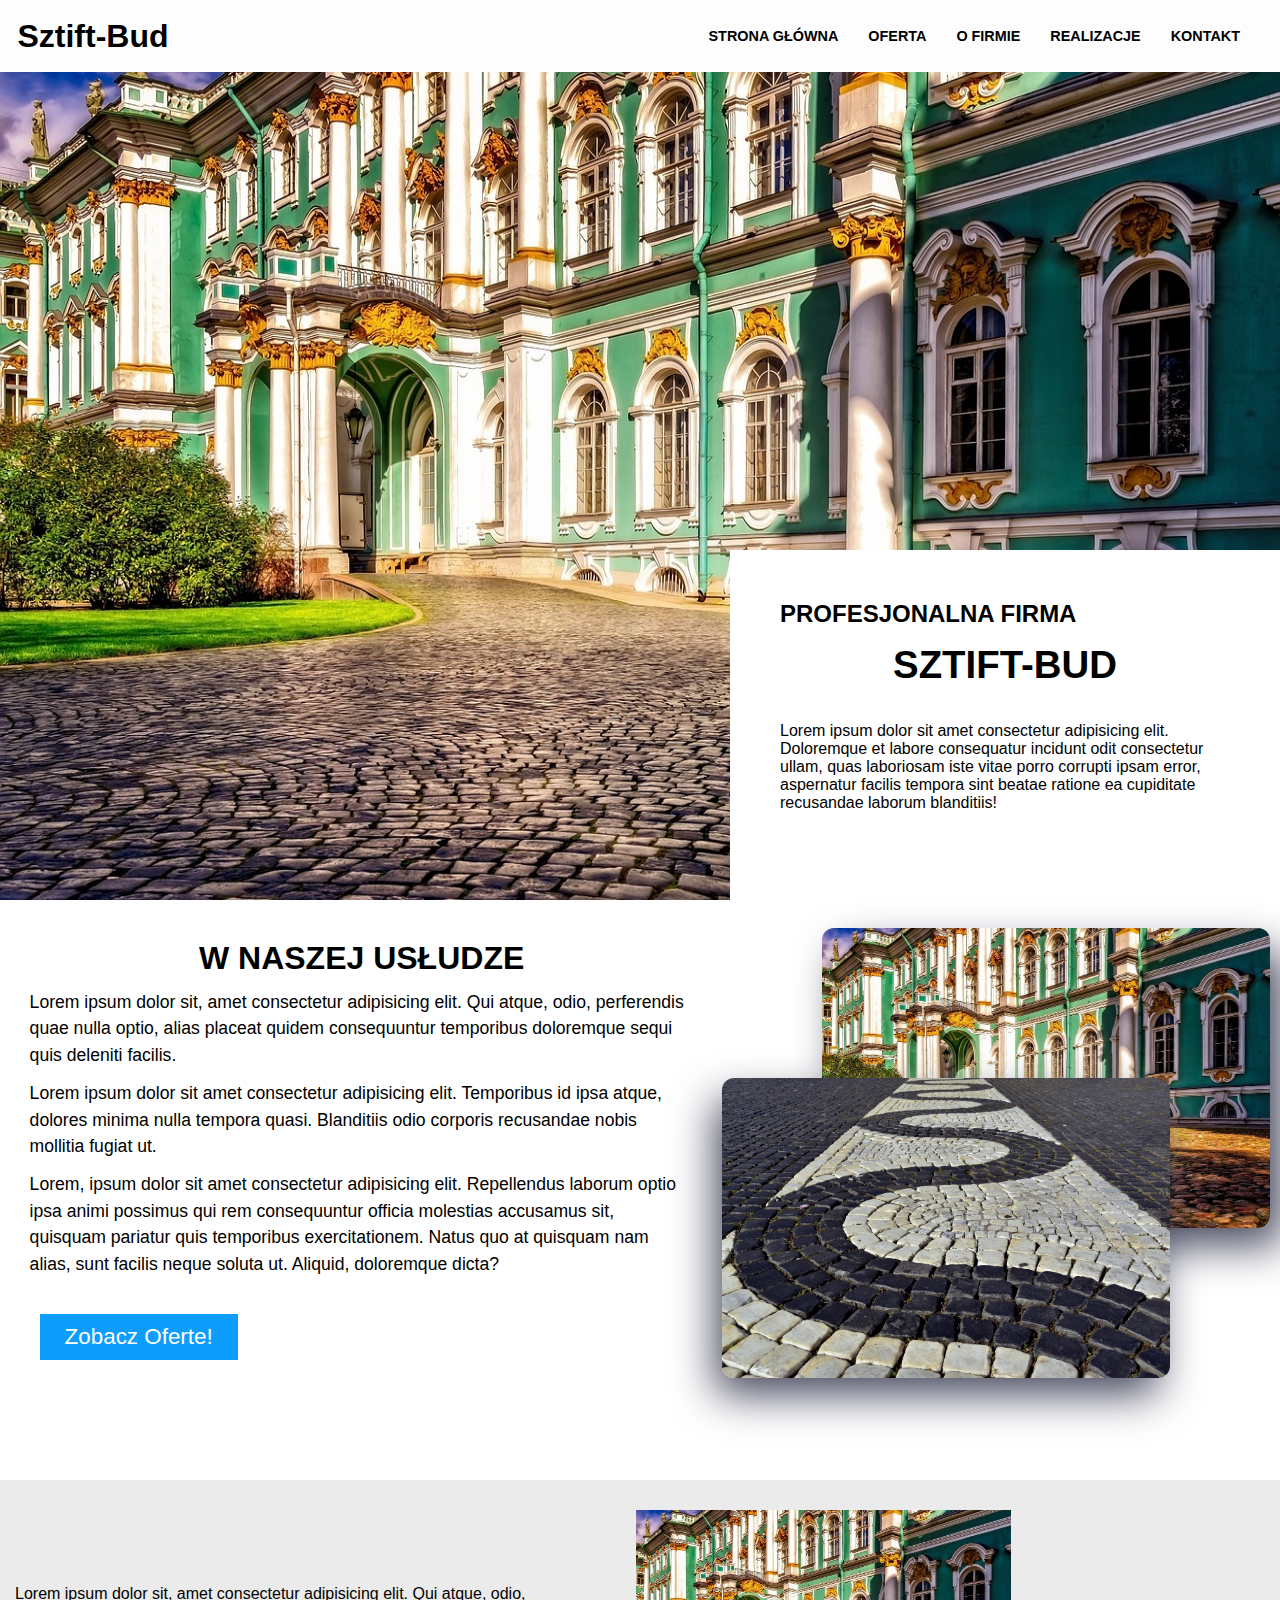
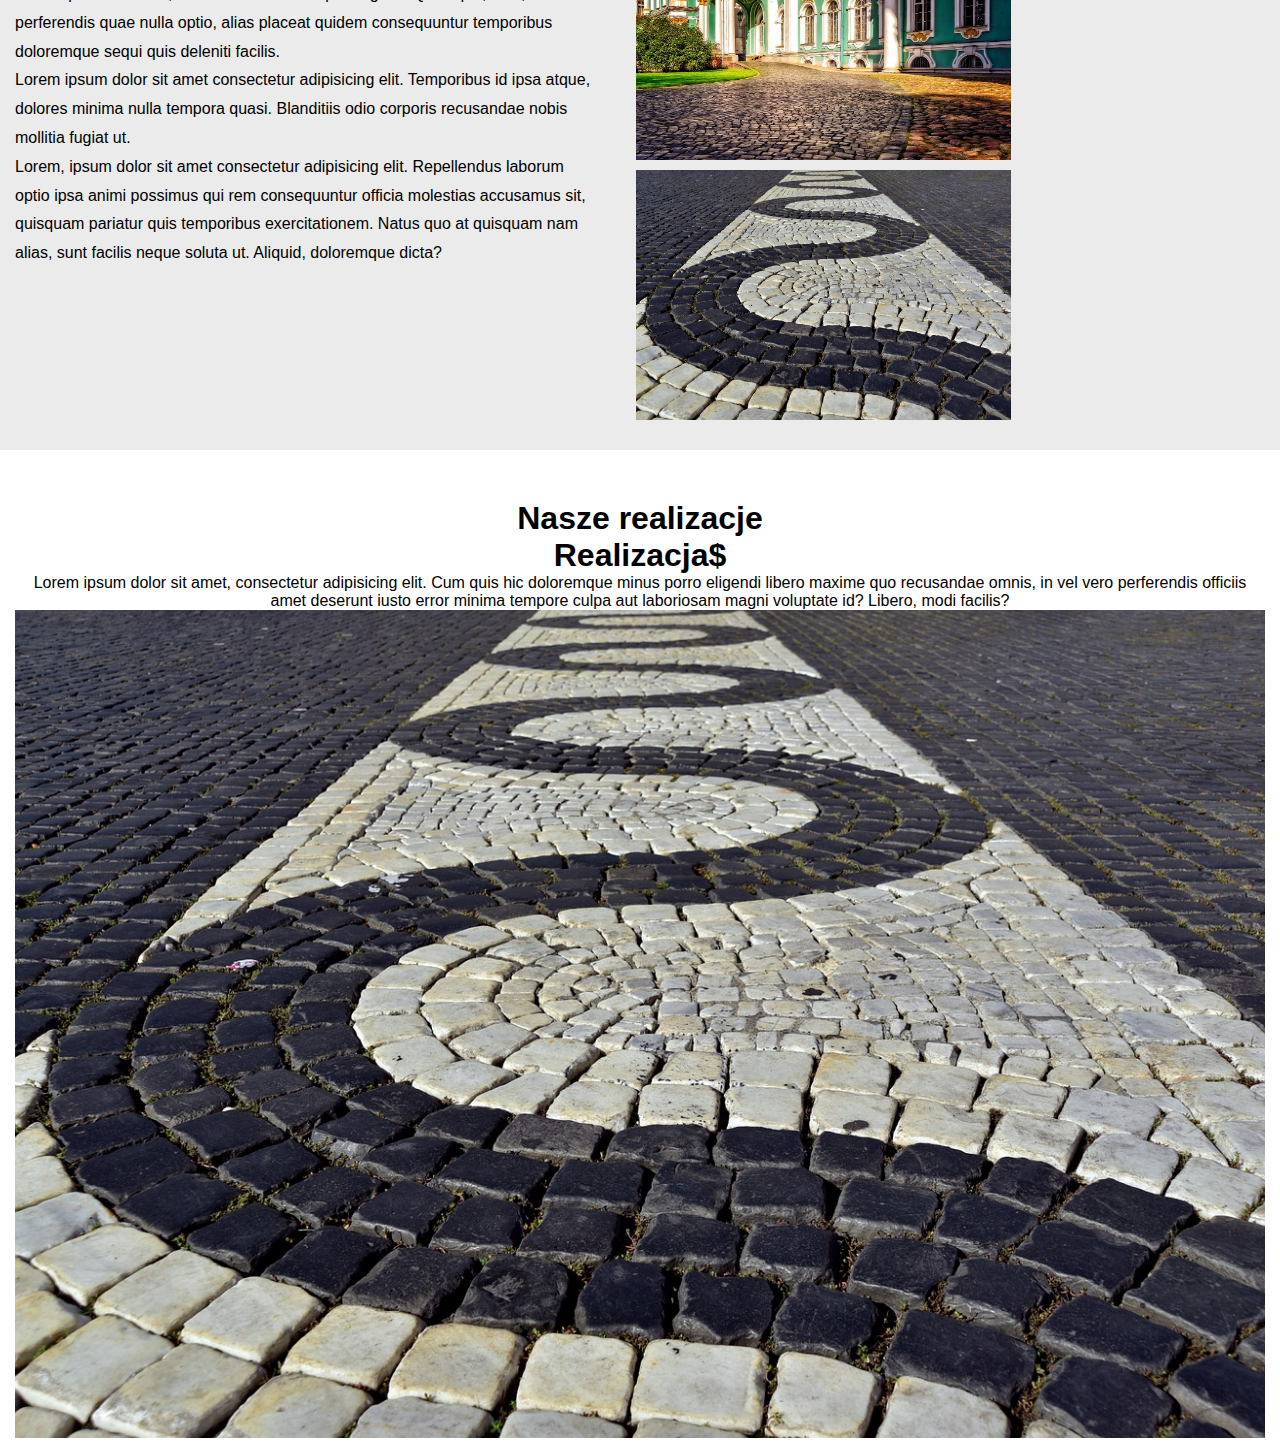
==== index.html @ 326c02a9 "main section and nav" ====
<!DOCTYPE html>
<html lang="en">
<head>
    <meta charset="UTF-8">
    <meta http-equiv="X-UA-Compatible" content="IE=edge">
    <meta name="viewport" content="width=device-width, initial-scale=1.0">
    <title>Sztift-Bud</title>
    <link rel="stylesheet" href="style.css">
</head>
<body>
    <nav class="navigation">
        <div class="logo">
            <h1>Sztift-Bud</h1>
        </div>
        <ul class="nav">
            <li class="nav-item">Strona Główna</li>
            <li class="nav-item">Oferta</li>
            <li class="nav-item">O Firmie</li>
            <li class="nav-item">Realizacje</li>
            <li class="nav-item">Kontakt</li>
        </ul>

        <div class="hamburger">
            <span class="bar"></span>
            <span class="bar"></span>
            <span class="bar"></span>
        </div>
    </nav>

    <header class="introduce">
        <div class="gallery-header">
            <img src='gallery-header/img1.jpg'  id="image" alt="wykonane podloże z kostki brukowej">
        </div>
        <div class="introduce-company">
            <h2>Profesjonalna firma</h2>
            <h1>Sztift-Bud</h1>
            <p>Lorem ipsum dolor sit amet consectetur adipisicing elit. Doloremque et labore consequatur incidunt odit consectetur ullam, quas laboriosam iste vitae porro corrupti ipsam error, aspernatur facilis tempora sint beatae ratione ea cupiditate recusandae laborum blanditiis!</p>
        </div>
    </header>

    <section class="offers">
        <div class="offers-info">
            <h1>W naszej usłudze</h1>
            <p>Lorem ipsum dolor sit, amet consectetur adipisicing elit. Qui atque, odio, perferendis quae nulla optio, alias placeat quidem consequuntur temporibus doloremque sequi quis deleniti facilis.</p>
            <p>Lorem ipsum dolor sit amet consectetur adipisicing elit. Temporibus id ipsa atque, dolores minima nulla tempora quasi. Blanditiis odio corporis recusandae nobis mollitia fugiat ut.</p>
            <p>Lorem, ipsum dolor sit amet consectetur adipisicing elit. Repellendus laborum optio ipsa animi possimus qui rem consequuntur officia molestias accusamus sit, quisquam pariatur quis temporibus exercitationem. Natus quo at quisquam nam alias, sunt facilis neque soluta ut. Aliquid, doloremque dicta?</p>
            <button class="show-offers">Zobacz Oferte!</button>
        </div>
        <div class="offers-img">
            <img class="img1" src="gallery-header/img1.jpg" alt="">
            <img class="img2" src="gallery-header/img2.jpg" alt="">

        </div>
    </section>


    <section class="about-company">
        <div class="aboutus">
            <p>Lorem ipsum dolor sit, amet consectetur adipisicing elit. Qui atque, odio, perferendis quae nulla optio, alias placeat quidem consequuntur temporibus doloremque sequi quis deleniti facilis.</p>
            <p>Lorem ipsum dolor sit amet consectetur adipisicing elit. Temporibus id ipsa atque, dolores minima nulla tempora quasi. Blanditiis odio corporis recusandae nobis mollitia fugiat ut.</p>
            <p>Lorem, ipsum dolor sit amet consectetur adipisicing elit. Repellendus laborum optio ipsa animi possimus qui rem consequuntur officia molestias accusamus sit, quisquam pariatur quis temporibus exercitationem. Natus quo at quisquam nam alias, sunt facilis neque soluta ut. Aliquid, doloremque dicta?</p>
        </div>
        <div class="aboutus-img">
            <img class="img-aboutus1" src="gallery-header/img1.jpg" alt="">
            <img class="img-aboutus2" src="gallery-header/img2.jpg" alt="">


        </div>
    </section>

    <section class="realizations">
        <h1>Nasze realizacje</h1>
        <div class="realizations-container">
            <div class="realizations1">
                <h1>Realizacja$</h1>
                <p>Lorem ipsum dolor sit amet, consectetur adipisicing elit. Cum quis hic doloremque minus porro eligendi libero maxime quo recusandae omnis, in vel vero perferendis officiis amet deserunt iusto error minima tempore culpa aut laboriosam magni voluptate id? Libero, modi facilis?</p>
                <img src="./gallery-header/img2.jpg" alt="">
            </div>
            
        </div>
        
    </section>

    
    

    <script src="script.js"></script>
</body>
</html>
---- style.css ----
*{
    margin:0;
    padding:0;
    box-sizing: border-box;
}

html{
    font-family: Arial, Helvetica, sans-serif;
}
body{
    width:100%;
    min-height:200vh;
    position:relative;
    
    /* overflow:hidden; */
}

li{
    list-style: none;
    font-weight: bold;
}

nav.navigation{
    z-index: 1;
    position:fixed;
    top:0;
    left:0;
    display:flex;
    height:8vh;
    width:100vw;
    background-color: rgb(253, 253, 253);
    line-height: 8vh;
    text-align: right;
    /* justify-content: right; */


}
div.logo{
    display:flex;
    width:15vw;
    justify-content: center;
}
ul.nav{
    /* display:inline-block; */
    display:flex;
    flex-wrap: nowrap;
    width:85vw;
    text-align: right;
    gap:30px;
    margin-right:40px;
    justify-content: right;
}
li.nav-item{
    font-size: 0.9rem;
    text-transform: uppercase;
    text-align: right;

}
.hamburger{
    display:none;
    cursor:pointer;
    /* line-height: 8vh; */
}
.bar{
    display:block;
    width:25px;
    height:4px;
    -webkit-transition:all 0.3s ease-in-out;
    transition:all 0.3s ease-in-out;
    background-color: #2b2b2b;
    margin:3px;
  
}

@media(max-width:920px){
    div.logo{
        font-size: 12px;
        margin:0 10px;
    }

}
@media(max-width:768px){

    .hamburger{
        position:fixed;
        top:2vh;
        right:2vw;
        display:block;
    }

    .hamburger.active .bar:nth-child(2){
        opacity:0;
    }
    .hamburger.active .bar:nth-child(1){
        transform:translateY(8px) rotate(45deg);
    }
    .hamburger.active .bar:nth-child(3){
        transform:translateY(-8px) rotate(-45deg);
    }




    div.logo{
        display:flex;
        width:100%;

        margin-left:5vw;
        justify-content: left;
    }
    
    ul.nav{
        display:none;
        position:fixed;
        text-align: right;
        right:-300px;
        top:8vh;
        gap:0;
        flex-direction: column;
        background-color: #aea7a7;
        font-size: 22px;
        transition:0.3s;
    }
    ul.nav li{
        background-color: #aea7a7; 
        border:1px solid rgb(233, 233, 233);
        padding:0 15px;
   }

    
    ul.nav.active{
        display:block;
        top:8vh;
        right:0;
        width:200px;
        margin:0;
        /* padding:0 15px; */
    }
    nav-item{
        margin:16px;
    }
   

}
@media(max-width:450px){
    ul.nav.active{
        width:100%;
    }
    ul.nav li{
        text-align: center;
    }
}

    
/* header*/

 header.introduce{
    position:relative;
    max-height:92vh;
    /* width:100%; */
    top:8vh;
    left:0;
    margin-bottom:100px;
}
 img{
    background-origin:border-box;
    height:auto;
    height:92vh;
    width:100%;
    background-position:center;
    display:block;

}

div.introduce-company{
    position:absolute;
    width:550px;
    height:350px;
    background-color: #ffffff;
    bottom:0;
    right:0;
    padding:50px;
}
.introduce-company h2{
    text-align: left;
    text-transform: uppercase;
}
.introduce-company h1{
    text-transform: uppercase;
    font-size: 2.4rem;
    margin:15px 0 35px 0;
    text-align: center;

}

/* section offers */

section.offers{
    display:flex;
    justify-content: space-around;
}

div.offers-info{
 width:55vw;
}
div.offers-info h1{
    text-align: center;
    text-transform: uppercase;
    margin:12px;

}

div.offers-info p{
    font-size: 1.1rem;
    line-height: 150%;
    margin:12px 20px;;
}

button.show-offers{
    font-size: 1.4rem;
    padding:10px 25px;
    margin:25px 0 0 30px;
    background-color: rgb(13, 157, 253);
    border:none;
    color:white;
    cursor:pointer;
}

button.show-offers:hover{
    opacity:0.7;
}

div.offers-img{
    width:42vw;
    position:relative;
    top:0;
    right:0;

}

img.img1{
    position:absolute;
    width:35vw;
    height:300px;
    top:0;
    right:0;
    -webkit-box-shadow: 15px 20px 43px -3px rgba(66, 68, 90, 1);
    -moz-box-shadow: 15px 20px 43px -3px rgba(66, 68, 90, 1);
    box-shadow: 15px 20px 43px -3px rgba(66, 68, 90, 1);
    border-radius:12px;
}

img.img2{
    position:absolute;
    top:150px;
    right:100px;
    width:35vw;
    height:300px;
    -webkit-box-shadow: -9px 19px 43px -3px rgba(66, 68, 90, 1);
    -moz-box-shadow: -9px 19px 43px -3px rgba(66, 68, 90, 1);
    box-shadow: -9px 19px 43px -3px rgba(66, 68, 90, 1);
    border-radius:12px;

}

/* aboutus */

section.about-company{
    display:flex;
    margin:120px 0 50px 0;
    background-color: rgb(236, 235, 235);
}
div.aboutus{
    width:45vw;
margin:100px 15px;
line-height: 180%;
text-align:left;
}
div.aboutus-img{
margin:30px;
}

img.img-aboutus1{
    height:250px;
    width:auto;
    margin-bottom:10px;
}

img.img-aboutus2{
    height:250px;
    width:auto;
}

section.realizations{
    margin:15px;
    text-align: center;
}
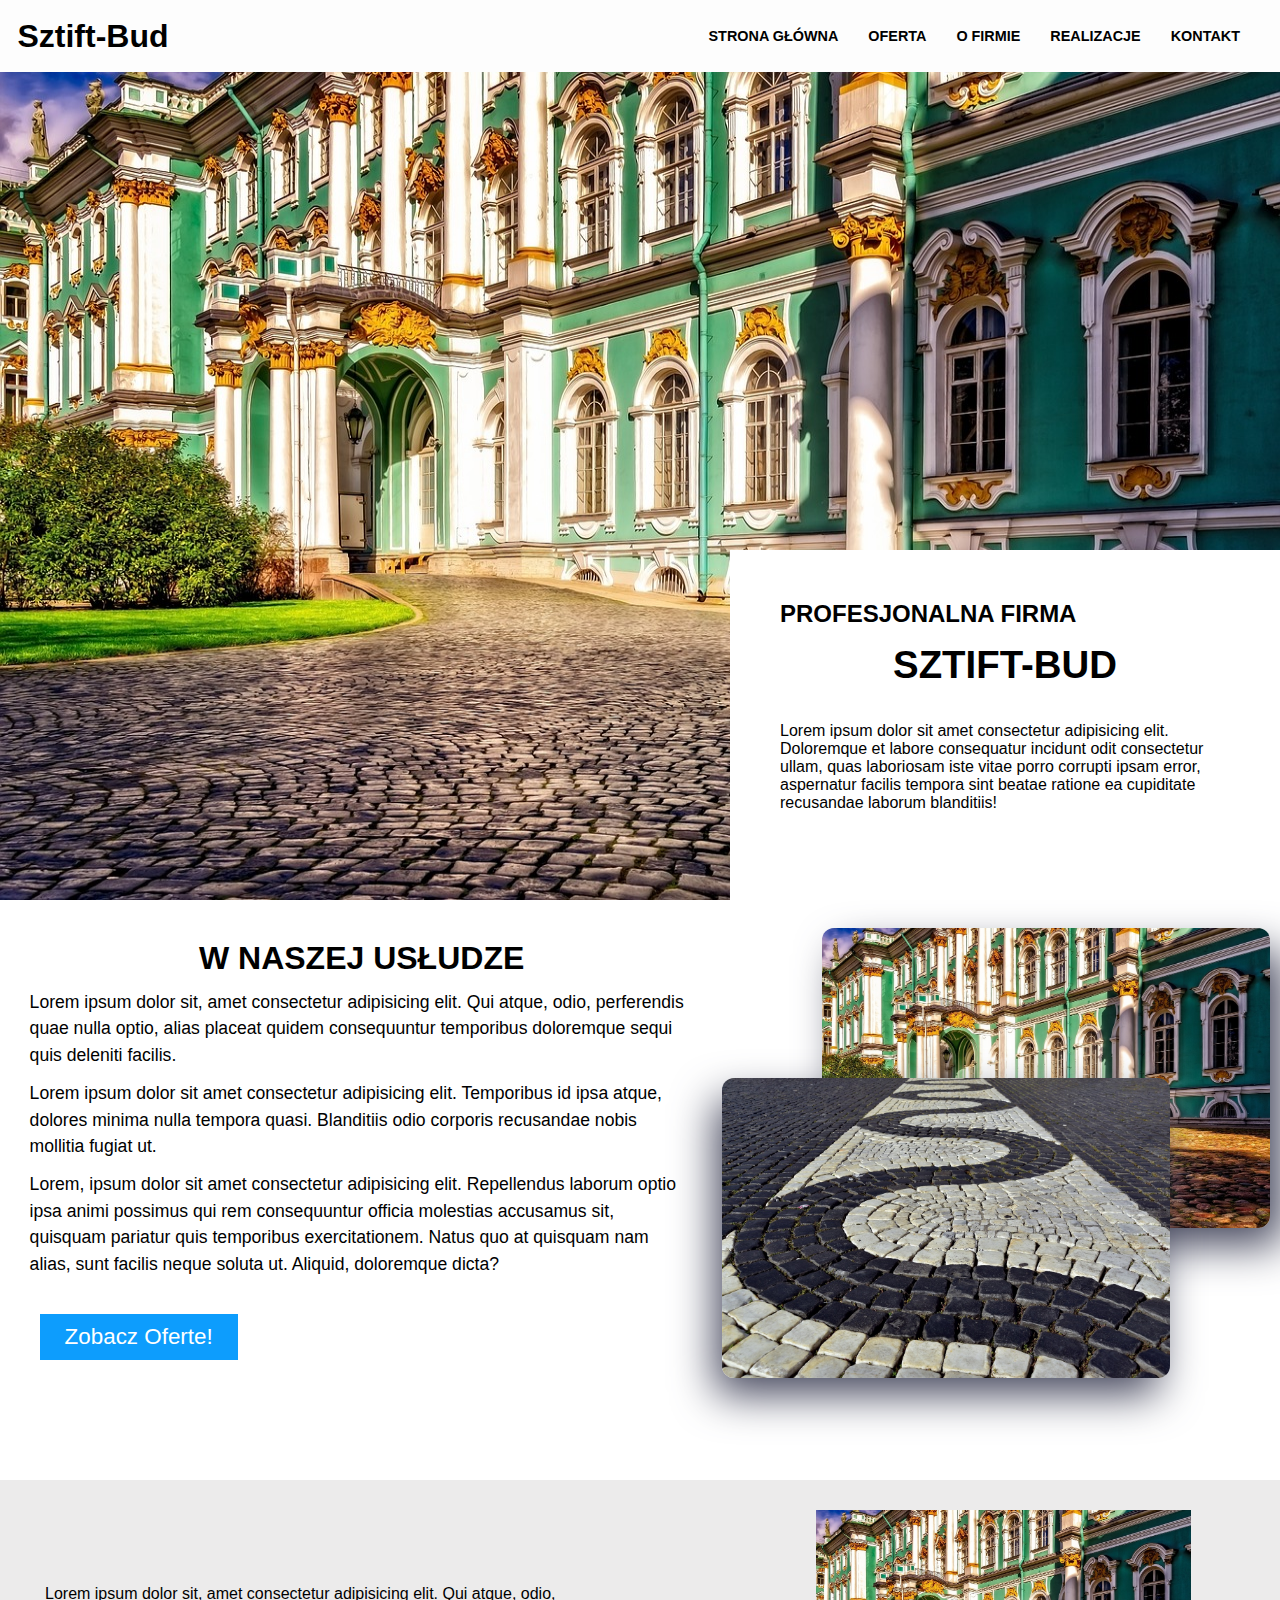
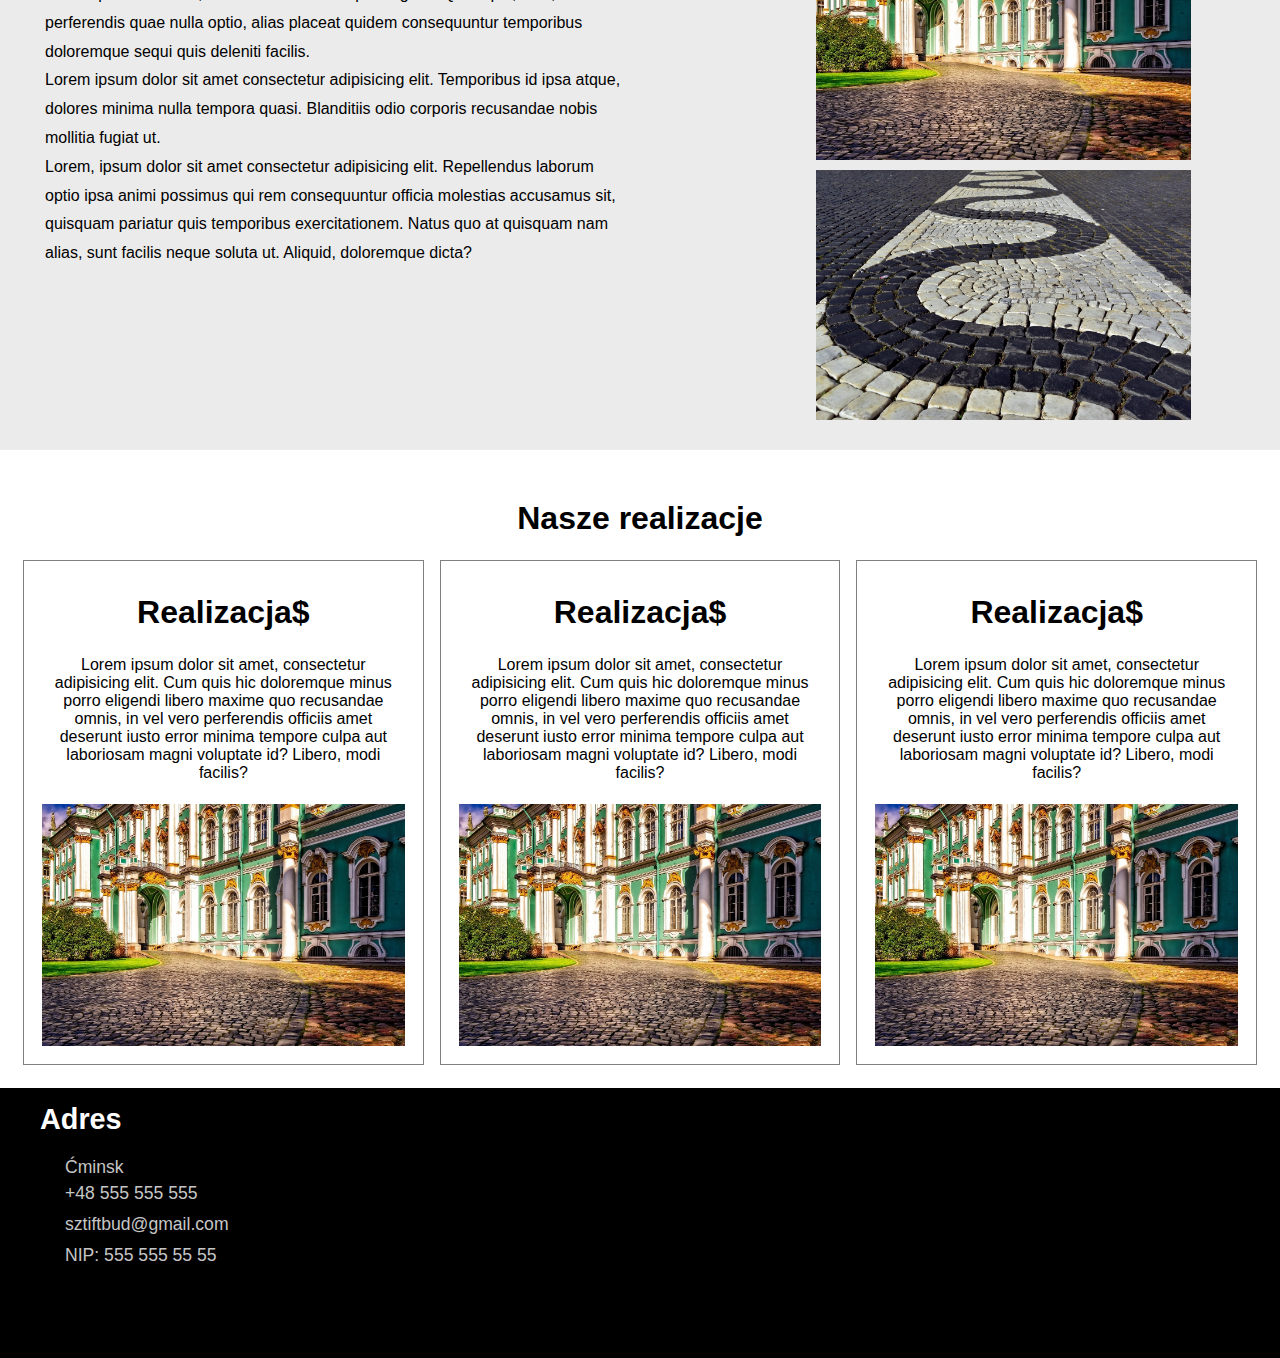
==== commit 672b9aa3: "img" ====
--- a/index.html
+++ b/index.html
@@ -74,12 +74,36 @@
             <div class="realizations1">
                 <h1>Realizacja$</h1>
                 <p>Lorem ipsum dolor sit amet, consectetur adipisicing elit. Cum quis hic doloremque minus porro eligendi libero maxime quo recusandae omnis, in vel vero perferendis officiis amet deserunt iusto error minima tempore culpa aut laboriosam magni voluptate id? Libero, modi facilis?</p>
-                <img src="./gallery-header/img2.jpg" alt="">
+                <img class="img-realizations1"src="./gallery-header/img1.jpg" alt="">
+            </div>
+            <div class="realizations1">
+                <h1>Realizacja$</h1>
+                <p>Lorem ipsum dolor sit amet, consectetur adipisicing elit. Cum quis hic doloremque minus porro eligendi libero maxime quo recusandae omnis, in vel vero perferendis officiis amet deserunt iusto error minima tempore culpa aut laboriosam magni voluptate id? Libero, modi facilis?</p>
+                <img class="img-realizations1"src="./gallery-header/img1.jpg" alt="">
+            </div>
+            <div class="realizations1">
+                <h1>Realizacja$</h1>
+                <p>Lorem ipsum dolor sit amet, consectetur adipisicing elit. Cum quis hic doloremque minus porro eligendi libero maxime quo recusandae omnis, in vel vero perferendis officiis amet deserunt iusto error minima tempore culpa aut laboriosam magni voluptate id? Libero, modi facilis?</p>
+                <img class="img-realizations1"src="./gallery-header/img1.jpg" alt="">
             </div>
             
         </div>
         
     </section>
+
+    <footer>
+        <div class="addres">
+            <h1>Adres</h1>
+            <a href="">Ćminsk</a>
+            <p>+48 555 555 555</p>
+            <p>sztiftbud@gmail.com</p>
+            <p>NIP: 555 555 55 55</p>
+        </div>
+        <div class="social-media">
+
+        </div>
+        
+    </footer>
 
     
     
--- a/style.css
+++ b/style.css
@@ -272,23 +272,24 @@
 }
 div.aboutus{
     width:45vw;
-margin:100px 15px;
+margin:100px 45px;
 line-height: 180%;
 text-align:left;
 }
 div.aboutus-img{
-margin:30px;
-}
+margin:30px;}
 
 img.img-aboutus1{
     height:250px;
     width:auto;
     margin-bottom:10px;
+    margin-left:120px;
 }
 
 img.img-aboutus2{
     height:250px;
     width:auto;
+    margin-left:120px;
 }
 
 section.realizations{
@@ -296,4 +297,78 @@
     text-align: center;
 }
 
-
+section.realizations h1{
+    margin:15px;
+    grid-row: 1;
+    grid-column: 1;
+
+}
+
+div.realizations-container{
+    display:flex;
+    justify-content: space-around;
+    align-items: space-around;
+    /* margin-left:30px; */
+    /* flex-direction:column; */
+    /* width:31vw; */
+    
+
+}
+div.realizations1{
+    border:1px solid grey;
+    padding:18px;
+    margin:8px
+}
+
+div.realizations1 p{
+    padding:10px 0 22px;
+}
+
+img.img-realizations1{
+    /* width:20vw; */
+    height:auto;
+}
+
+
+
+
+/* footer */
+footer{
+    /* width:20vh; */
+    display:flex;
+    height:30vh;
+    background-color: #000;
+    width:100%;
+    }
+
+footer div.addres{
+    width:30vw;
+color:rgb(255, 255, 255)
+}
+footer div.addres h1{
+    text-align: left;
+    margin-left:25px;
+    padding:15px;
+    font-size: 1.8rem;
+}
+footer a{
+    color:#c6c6c6;
+    font-size: 1.1rem;
+    padding:0 0 10px 65px;
+    text-decoration: none;
+    line-height: 185%;
+    /* margin-bottom:10px; */
+}
+footer p{
+    color:#c6c6c6;
+    font-size: 1.1rem;
+    padding:0 0 10px 65px;
+    text-decoration: none;
+}
+footer div.social-media{
+    min-width:30vw;
+
+}
+
+
+
